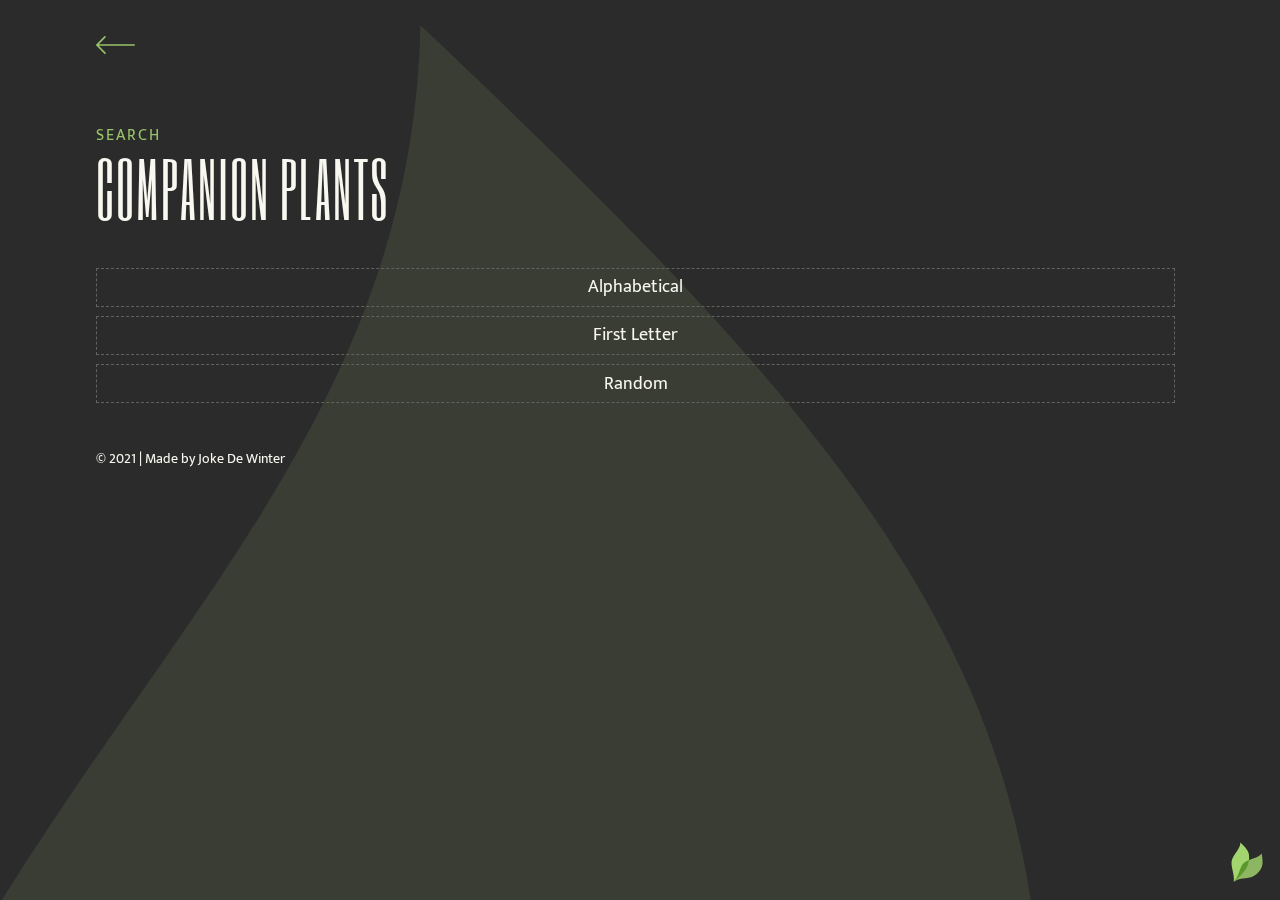
==== search.html @ 4bcbc471 "New design." ====
<!DOCTYPE html>
<html class="no-js" lang="en">
<head>
	<title>Search | Companion plants</title>

	<meta charset="UTF-8" />
	<meta name="viewport" content="width=device-width, initial-scale=1">
    <meta name="description" content="Which plants are best friends? And which plants are always falling out with each other?"/>
	<link rel="stylesheet" href="css/screen.min.css">
  	<link rel="icon" type="image/ico" href="favicon.ico" />
</head>

<body>

    <a id="show-menu" class="hide" href="#menu">
        <svg xmlns="http://www.w3.org/2000/svg" width="32" height="32" viewBox="0 0 32 32"><g fill="#98C268" fill-rule="evenodd" stroke="none" stroke-width="1"><path d="M8 10H23.529V12.118H8z"/><path d="M8 14.941H23.529V17.059H8z"/><path d="M8 19.882H23.529V22H8z"/></g></svg>
        <span class="screen-reader-text">Search menu</span>
    </a> 

    <nav id="menu">
        <a href="index.html">
            <svg width="39" height="18" xmlns="http://www.w3.org/2000/svg"><path d="M8.938 18a.809.809 0 01-.575-.239L.238 9.58A.832.832 0 01.236 8.42L8.361.24A.806.806 0 018.937 0a.8.8 0 01.575.24.823.823 0 010 1.157L2.775 8.182h35.413c.448 0 .812.366.812.818a.816.816 0 01-.812.818H2.775l6.737 6.785a.823.823 0 010 1.156.8.8 0 01-.574.241z" fill="#98C268" fill-rule="nonzero"/></svg>
            <span class="screen-reader-text">Back to home screen</span>
        </a> 
        
        <h1><span>Search</span> Companion Plants</h1>
    	<button id="alphabetical">Alphabetical</button>
    	<button id="letter">First Letter</button>
    	<button id="random">Random</button>
    </nav>
    
    <section id="result"></section>
    <section id="list"></section>
    <section id="letters"></section>

    <footer>
    	<p>&copy; 2021 | <a href="http://www.jokedewinter.co.uk">Made by Joke De Winter</a></p>
    </footer>
    
    <script src="js/companions.json"></script>
    <script src="js/engine.js"></script>

</body>
</html>
---- css/screen.min.css ----
*{margin:0;padding:0}*,*:before,*:after{box-sizing:border-box;-webkit-text-size-adjust:100%}footer,header,nav,section{display:block}button{background:none;border:none;border-radius:0px;outline:0;-webkit-appearance:none}ul li{list-style:none}ul li::before{content:"\200B"}@media screen and (max-width: 37.49em){ul li{margin-left:0}}.screen-reader-text{clip:rect(1px, 1px, 1px, 1px);overflow:hidden;position:absolute !important;height:1px;width:1px}.screen-reader-text:focus{clip:auto;display:block;font-weight:700;text-transform:uppercase;letter-spacing:1px;height:auto;line-height:normal;padding:0.7em 2em;position:absolute;left:0.5em;top:0.5em;text-decoration:none;width:auto;z-index:100000;border-bottom:none}@font-face{font-family:'Six Caps';font-style:normal;font-weight:400;font-display:swap;src:local("Six Caps"),local("Six Caps-Regular"),url("../fonts/six-caps/six-caps-regular.woff2") format("woff2"),url("../fonts/six-caps/six-caps-regular.woff") format("woff")}@font-face{font-family:'Mukta';font-style:normal;font-weight:400;font-display:swap;src:local("Mukta"),local("Mukta-Regular"),url("../fonts/mukta/mukta-regular.woff2") format("woff2"),url("../fonts/mukta/mukta-regular.woff") format("woff")}@font-face{font-family:'Mukta';font-style:normal;font-weight:700;font-display:swap;src:local("Mukta Bold"),local("Mukta-Bold"),url("../fonts/mukta/mukta-700.woff2") format("woff2"),url("../fonts/mukta/mukta-700.woff") format("woff")}:root{--font-title: 'Six Caps', sans-serif;--font-body: 'Mukta', sans-serif;--col-text: #2b2b2b;--col-text-light: #91918d;--col-text-reverse: #f8f7f0;--col-page-light: #f8f7f0;--col-page-dark: #2b2b2b;--col-border: #61635d;--col-theme: #98c268;--col-theme-hover: #7ea057}html{font-size:62.5%}body{min-height:100vh;padding-top:2em;font-family:var(--font-body);font-size:18px;font-size:1.8rem;line-height:1.5;background-color:var(--col-page-dark);color:var(--col-text-reverse)}body>*{width:85%;margin:0 auto;position:relative;z-index:100}.hide{display:none}section:empty{height:0;display:none}body::after{content:"";background-image:url("../images/leaves-bg.svg");background-repeat:no-repeat;background-size:cover;width:100vw;height:100vh;position:fixed;top:0;left:0;z-index:99}body:not(.home)::before{content:"";background-image:url("../images/leaves-icon.svg");background-repeat:no-repeat;width:40px;height:40px;position:fixed;bottom:1em;right:0.7em;z-index:100}footer{padding:2em 0 1em 0;align-self:flex-end}h1,h2{font-family:var(--font-title);font-weight:normal;text-transform:uppercase;letter-spacing:2px;line-height:1.2;margin-bottom:0.5em}h1{font-size:72px;font-size:7.2rem}h2{font-size:48px;font-size:4.8rem}h1 span{font-family:var(--font-body);font-size:16px;font-size:1.6rem;text-transform:uppercase;letter-spacing:2px;display:block;color:var(--col-theme)}h3{font-size:16px;font-size:1.6rem;text-transform:uppercase;letter-spacing:2px;margin-bottom:0.5em}span{font-weight:normal}footer p{font-size:14px;font-size:1.4rem}a{color:inherit;text-decoration:none}.button{font-size:18px;font-size:1.8rem;text-transform:uppercase;letter-spacing:2px;height:45px;padding:0.5em 0.5em;background-color:var(--col-theme)}button{font-family:var(--font-body);font-size:18px;font-size:1.8rem;margin:0 0.5em 0.5em 0;padding:0.2em 1em;color:var(--col-text-reverse)}button:hover{background-color:var(--col-theme) !important}#letters button{font-size:18px;font-size:1.8rem;font-weight:700;width:2.3em;height:2.5em;margin:0.7em 1em 0 0;padding:0.5em 0.5em;background-color:var(--col-page-light);color:var(--col-text)}nav button,#list button{border:1px dashed var(--col-border)}.home{display:flex;flex-direction:column;height:100vh;align-items:center;text-align:center}.home h1::before{content:"";width:150px;height:150px;position:absolute;top:0;left:0;right:0;margin:0 auto;text-align:center;background-image:url("../images/leaves-icon.svg");background-repeat:no-repeat;background-size:cover}.home h1{font-size:90px;font-size:9rem;line-height:1;margin-bottom:0;padding-top:1.7em}.home p{width:25ch;margin:0 auto;padding:1em 0}.home a{width:20ch;margin:0 auto}nav{display:grid;grid-auto-rows:minmax(48px, auto)}nav a{height:90px}#show-menu:not(.hide){display:block;height:3em}#result,#letters,#list article{margin-bottom:3em}.scrollbar{display:grid;grid-template-columns:repeat(2, 70vw);grid-column-gap:1.5em;height:100%;overflow-y:auto;margin:0 auto}.scrollbar article{column-width:32vw;column-fill:auto;height:100%;display:inline-block;padding-top:1.5em}.scrollbar article h3{column-span:all}.scrollbar,.scrollbar article{transform:rotateX(180deg)}.scrollbar::-webkit-scrollbar{width:5px;height:3px}.scrollbar::-webkit-scrollbar-track{-webkit-box-shadow:inset 0 0 6px var(--col-border) !important;background:var(--col-border)}.scrollbar::-webkit-scrollbar-thumb{background:var(--col-text-reverse)}.scrollbar::-webkit-scrollbar-thumb:hover{background:var(--col-theme)}.scrollbar::-webkit-scrollbar:vertical{display:none}

/*# sourceMappingURL=screen.min.css.map */
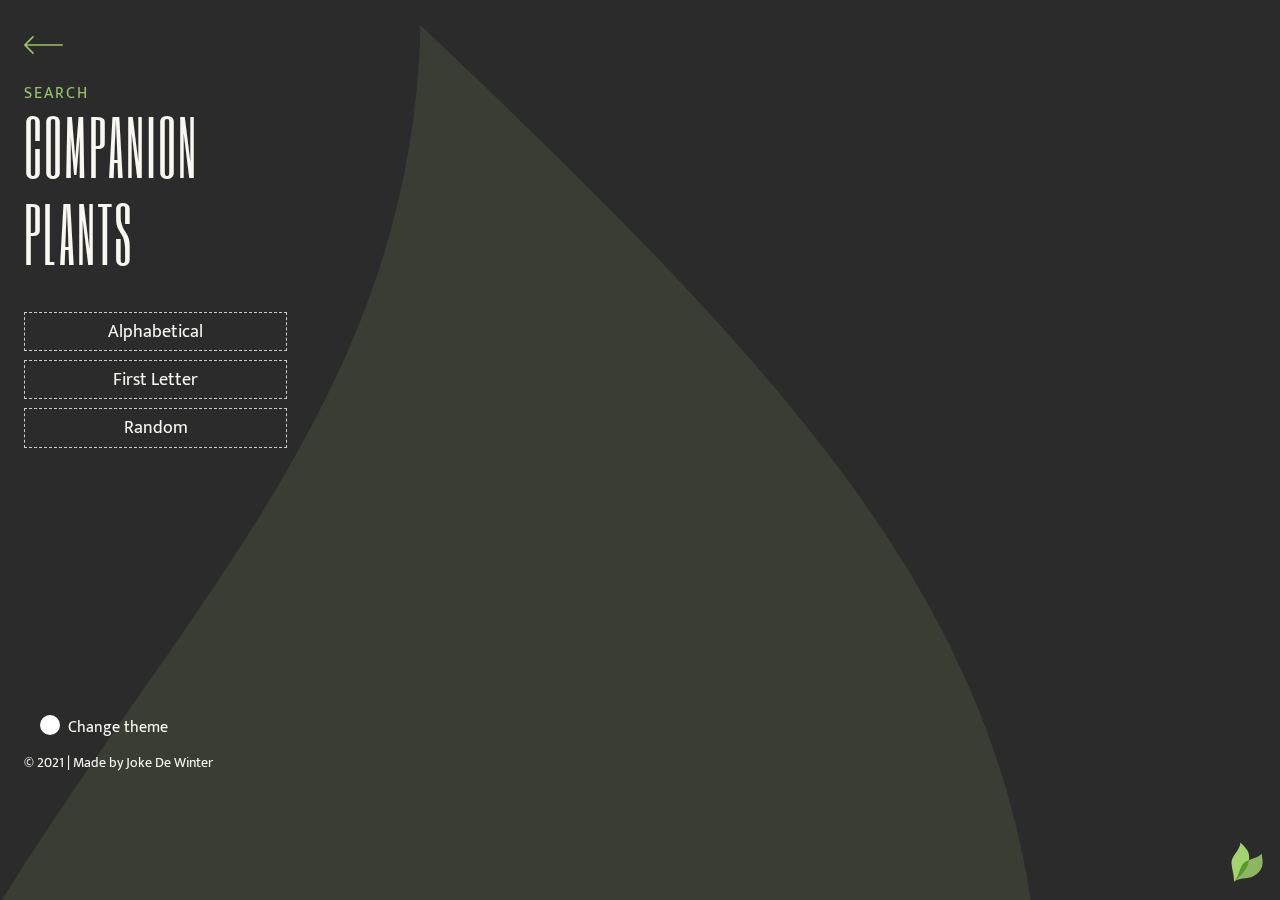
==== commit 7bd786ed: "Dark mode / Light mode !!!!" ====
--- a/search.html
+++ b/search.html
@@ -34,6 +34,7 @@
     <section id="letters"></section>
 
     <footer>
+		<button id="theme">Change theme</button>
     	<p>&copy; 2021 | <a href="http://www.jokedewinter.co.uk">Made by Joke De Winter</a></p>
     </footer>
     
--- a/css/screen.min.css
+++ b/css/screen.min.css
@@ -1,3 +1 @@
-*{margin:0;padding:0}*,*:before,*:after{box-sizing:border-box;-webkit-text-size-adjust:100%}footer,header,nav,section{display:block}button{background:none;border:none;border-radius:0px;outline:0;-webkit-appearance:none}ul li{list-style:none}ul li::before{content:"\200B"}@media screen and (max-width: 37.49em){ul li{margin-left:0}}.screen-reader-text{clip:rect(1px, 1px, 1px, 1px);overflow:hidden;position:absolute !important;height:1px;width:1px}.screen-reader-text:focus{clip:auto;display:block;font-weight:700;text-transform:uppercase;letter-spacing:1px;height:auto;line-height:normal;padding:0.7em 2em;position:absolute;left:0.5em;top:0.5em;text-decoration:none;width:auto;z-index:100000;border-bottom:none}@font-face{font-family:'Six Caps';font-style:normal;font-weight:400;font-display:swap;src:local("Six Caps"),local("Six Caps-Regular"),url("../fonts/six-caps/six-caps-regular.woff2") format("woff2"),url("../fonts/six-caps/six-caps-regular.woff") format("woff")}@font-face{font-family:'Mukta';font-style:normal;font-weight:400;font-display:swap;src:local("Mukta"),local("Mukta-Regular"),url("../fonts/mukta/mukta-regular.woff2") format("woff2"),url("../fonts/mukta/mukta-regular.woff") format("woff")}@font-face{font-family:'Mukta';font-style:normal;font-weight:700;font-display:swap;src:local("Mukta Bold"),local("Mukta-Bold"),url("../fonts/mukta/mukta-700.woff2") format("woff2"),url("../fonts/mukta/mukta-700.woff") format("woff")}:root{--font-title: 'Six Caps', sans-serif;--font-body: 'Mukta', sans-serif;--col-text: #2b2b2b;--col-text-light: #91918d;--col-text-reverse: #f8f7f0;--col-page-light: #f8f7f0;--col-page-dark: #2b2b2b;--col-border: #61635d;--col-theme: #98c268;--col-theme-hover: #7ea057}html{font-size:62.5%}body{min-height:100vh;padding-top:2em;font-family:var(--font-body);font-size:18px;font-size:1.8rem;line-height:1.5;background-color:var(--col-page-dark);color:var(--col-text-reverse)}body>*{width:85%;margin:0 auto;position:relative;z-index:100}.hide{display:none}section:empty{height:0;display:none}body::after{content:"";background-image:url("../images/leaves-bg.svg");background-repeat:no-repeat;background-size:cover;width:100vw;height:100vh;position:fixed;top:0;left:0;z-index:99}body:not(.home)::before{content:"";background-image:url("../images/leaves-icon.svg");background-repeat:no-repeat;width:40px;height:40px;position:fixed;bottom:1em;right:0.7em;z-index:100}footer{padding:2em 0 1em 0;align-self:flex-end}h1,h2{font-family:var(--font-title);font-weight:normal;text-transform:uppercase;letter-spacing:2px;line-height:1.2;margin-bottom:0.5em}h1{font-size:72px;font-size:7.2rem}h2{font-size:48px;font-size:4.8rem}h1 span{font-family:var(--font-body);font-size:16px;font-size:1.6rem;text-transform:uppercase;letter-spacing:2px;display:block;color:var(--col-theme)}h3{font-size:16px;font-size:1.6rem;text-transform:uppercase;letter-spacing:2px;margin-bottom:0.5em}span{font-weight:normal}footer p{font-size:14px;font-size:1.4rem}a{color:inherit;text-decoration:none}.button{font-size:18px;font-size:1.8rem;text-transform:uppercase;letter-spacing:2px;height:45px;padding:0.5em 0.5em;background-color:var(--col-theme)}button{font-family:var(--font-body);font-size:18px;font-size:1.8rem;margin:0 0.5em 0.5em 0;padding:0.2em 1em;color:var(--col-text-reverse)}button:hover{background-color:var(--col-theme) !important}#letters button{font-size:18px;font-size:1.8rem;font-weight:700;width:2.3em;height:2.5em;margin:0.7em 1em 0 0;padding:0.5em 0.5em;background-color:var(--col-page-light);color:var(--col-text)}nav button,#list button{border:1px dashed var(--col-border)}.home{display:flex;flex-direction:column;height:100vh;align-items:center;text-align:center}.home h1::before{content:"";width:150px;height:150px;position:absolute;top:0;left:0;right:0;margin:0 auto;text-align:center;background-image:url("../images/leaves-icon.svg");background-repeat:no-repeat;background-size:cover}.home h1{font-size:90px;font-size:9rem;line-height:1;margin-bottom:0;padding-top:1.7em}.home p{width:25ch;margin:0 auto;padding:1em 0}.home a{width:20ch;margin:0 auto}nav{display:grid;grid-auto-rows:minmax(48px, auto)}nav a{height:90px}#show-menu:not(.hide){display:block;height:3em}#result,#letters,#list article{margin-bottom:3em}.scrollbar{display:grid;grid-template-columns:repeat(2, 70vw);grid-column-gap:1.5em;height:100%;overflow-y:auto;margin:0 auto}.scrollbar article{column-width:32vw;column-fill:auto;height:100%;display:inline-block;padding-top:1.5em}.scrollbar article h3{column-span:all}.scrollbar,.scrollbar article{transform:rotateX(180deg)}.scrollbar::-webkit-scrollbar{width:5px;height:3px}.scrollbar::-webkit-scrollbar-track{-webkit-box-shadow:inset 0 0 6px var(--col-border) !important;background:var(--col-border)}.scrollbar::-webkit-scrollbar-thumb{background:var(--col-text-reverse)}.scrollbar::-webkit-scrollbar-thumb:hover{background:var(--col-theme)}.scrollbar::-webkit-scrollbar:vertical{display:none}
-
-/*# sourceMappingURL=screen.min.css.map */+﻿*{margin:0;padding:0}*,*:before,*:after{box-sizing:border-box;-webkit-text-size-adjust:100%}footer,header,nav,section{display:block}button{background:none;border:none;border-radius:0px;outline:0;-webkit-appearance:none}ul li{list-style:none}ul li::before{content:"​"}@media screen and (max-width: 37.49em){ul li{margin-left:0}}.screen-reader-text{clip:rect(1px, 1px, 1px, 1px);overflow:hidden;position:absolute !important;height:1px;width:1px}.screen-reader-text:focus{clip:auto;display:block;font-weight:700;text-transform:uppercase;letter-spacing:1px;height:auto;line-height:normal;padding:.7em 2em;position:absolute;left:.5em;top:.5em;text-decoration:none;width:auto;z-index:100000;border-bottom:none}@font-face{font-family:"Six Caps";font-style:normal;font-weight:400;font-display:swap;src:local("Six Caps"),local("Six Caps-Regular"),url("../fonts/six-caps/six-caps-regular.woff2") format("woff2"),url("../fonts/six-caps/six-caps-regular.woff") format("woff")}@font-face{font-family:"Mukta";font-style:normal;font-weight:400;font-display:swap;src:local("Mukta"),local("Mukta-Regular"),url("../fonts/mukta/mukta-regular.woff2") format("woff2"),url("../fonts/mukta/mukta-regular.woff") format("woff")}@font-face{font-family:"Mukta";font-style:normal;font-weight:700;font-display:swap;src:local("Mukta Bold"),local("Mukta-Bold"),url("../fonts/mukta/mukta-700.woff2") format("woff2"),url("../fonts/mukta/mukta-700.woff") format("woff")}:root{--font-title: "Six Caps", sans-serif;--font-body: "Mukta", sans-serif;--col-text: #2b2b2b;--col-text-light: #91918d;--col-text-reverse: #f8f7f0;--col-page-light: #f8f7f0;--col-page-dark: #2b2b2b;--col-border: #61635d;--col-border-light: #ccc;--col-theme: #98c268;--col-theme-hover: #7ea057}html{font-size:62.5%}body{min-height:100vh;padding-top:2em;font-family:var(--font-body);font-size:18px;font-size:1.8rem;line-height:1.5;background-color:var(--col-page-dark);color:var(--col-text-reverse)}body>*{width:85%;margin:0 auto;position:relative;z-index:100}@media screen and (max-width: 47.99em){.hide{display:none}}section:empty{height:0;display:none}body::after{content:"";background-image:url("../images/leaves-bg.svg");background-repeat:no-repeat;background-size:cover;width:100vw;height:100vh;position:fixed;top:0;left:0;z-index:99}body:not(.home)::before{content:"";background-image:url("../images/leaves-icon.svg");background-repeat:no-repeat;width:40px;height:40px;position:fixed;bottom:1em;right:.7em;z-index:100}footer{padding:2em 0 1em 0;align-self:flex-end}h1,h2{font-family:var(--font-title);font-weight:normal;text-transform:uppercase;letter-spacing:2px;line-height:1.2;margin-bottom:.5em}h1{font-size:72px;font-size:7.2rem}h2{font-size:48px;font-size:4.8rem}h1 span{font-family:var(--font-body);font-size:16px;font-size:1.6rem;text-transform:uppercase;letter-spacing:2px;display:block;color:var(--col-theme)}h3{font-size:16px;font-size:1.6rem;text-transform:uppercase;letter-spacing:2px;margin-bottom:.5em;color:var(--col-theme-hover)}span{font-weight:normal}footer p{font-size:14px;font-size:1.4rem}a{color:inherit;text-decoration:none}.button{font-size:18px;font-size:1.8rem;text-transform:uppercase;letter-spacing:2px;height:45px;padding:.5em .5em;background-color:var(--col-theme)}button{font-size:18px;font-size:1.8rem;margin:0 .5em .5em 0;padding:.2em 1em;color:var(--col-text-reverse)}button{font-family:var(--font-body)}button:hover{background-color:var(--col-theme) !important}#letters button{font-size:18px;font-size:1.8rem;font-weight:700;width:2.3em;height:2.5em;margin:.7em 1em 0 0;padding:.5em .5em;background-color:var(--col-page-light);color:var(--col-text)}nav button,#list button{border:1px dashed var(--col-border)}.home{display:flex;flex-direction:column;height:100vh;justify-content:center;text-align:center}.home h1::before{content:"";width:150px;height:150px;position:absolute;top:0;left:0;right:0;margin:0 auto;text-align:center;background-image:url("../images/leaves-icon.svg");background-repeat:no-repeat;background-size:cover}.home h1{font-size:90px;font-size:9rem;line-height:1;margin-bottom:0;padding-top:1.7em}.home p{width:25ch;margin:0 auto;padding:1em 0}.home a{width:20ch;margin:0 auto}nav{display:grid;grid-auto-rows:minmax(48px, auto)}nav a{height:90px}@media screen and (max-width: 47.99em){#show-menu:not(.hide){display:block;height:3em}}#result,#letters,#list article{margin-bottom:3em}.scrollbar{display:grid;grid-template-columns:repeat(2, 70vw);grid-column-gap:1.5em;height:100%;overflow-y:auto;margin:0 auto}.scrollbar article{column-width:32vw;column-fill:auto;height:100%;display:inline-block;padding-top:1.5em}.scrollbar article h3{column-span:all}.scrollbar li{break-inside:avoid;padding:.3em 0;border-bottom:1px dashed var(--col-border)}@media screen and (max-width: 47.99em){.scrollbar,.scrollbar article{transform:rotateX(180deg)}.scrollbar::-webkit-scrollbar{width:5px;height:3px}.scrollbar::-webkit-scrollbar-track{-webkit-box-shadow:inset 0 0 6px var(--col-border) !important;background:var(--col-border)}.scrollbar::-webkit-scrollbar-thumb{background:var(--col-text-reverse)}.scrollbar::-webkit-scrollbar-thumb:hover{background:var(--col-theme)}.scrollbar::-webkit-scrollbar:vertical{display:none}}@media screen and (prefers-color-scheme: light){.light-mode{background-color:var(--col-page-light);color:var(--col-text)}}.light-mode{background-color:var(--col-page-light)}.light-mode::after{background-image:url("../images/leaves-bg-light.svg")}.light-mode,.light-mode button{color:var(--col-text)}.light-mode #letters button{background-color:var(--col-page-dark);color:var(--col-text-reverse)}nav button,#list button{border:1px dashed var(--col-border-light)}.scrollbar li{border-bottom:1px dashed var(--col-border-light)}#theme{font-size:16px;font-size:1.6rem;color:var(--col-text-reverse)}#theme::before{content:"";background-color:#fff;width:20px;height:20px;border-radius:20px;display:inline-block;margin-right:.5em;margin-bottom:-0.2em}.light-mode #theme{color:var(--col-text)}.light-mode #theme::before{background-color:#000}@media screen and (min-width: 48em){#show-menu{display:none}nav a{height:48px}body:not(.home){display:grid;grid-template-columns:25vw 25vw 50vw}body:not(.home)>*{align-self:flex-start}#menu{grid-column:1/2}#list{grid-column:2/3}#letters{grid-column:2/3}#result{grid-column:3/4}#list{grid-row:1/span 1}footer{grid-row:3}#list,#letters,#list>article{padding-top:48px}#result{padding-top:70px}.scrollbar{grid-template-columns:repeat(2, 1fr)}.scrollbar article{column-width:100px}}
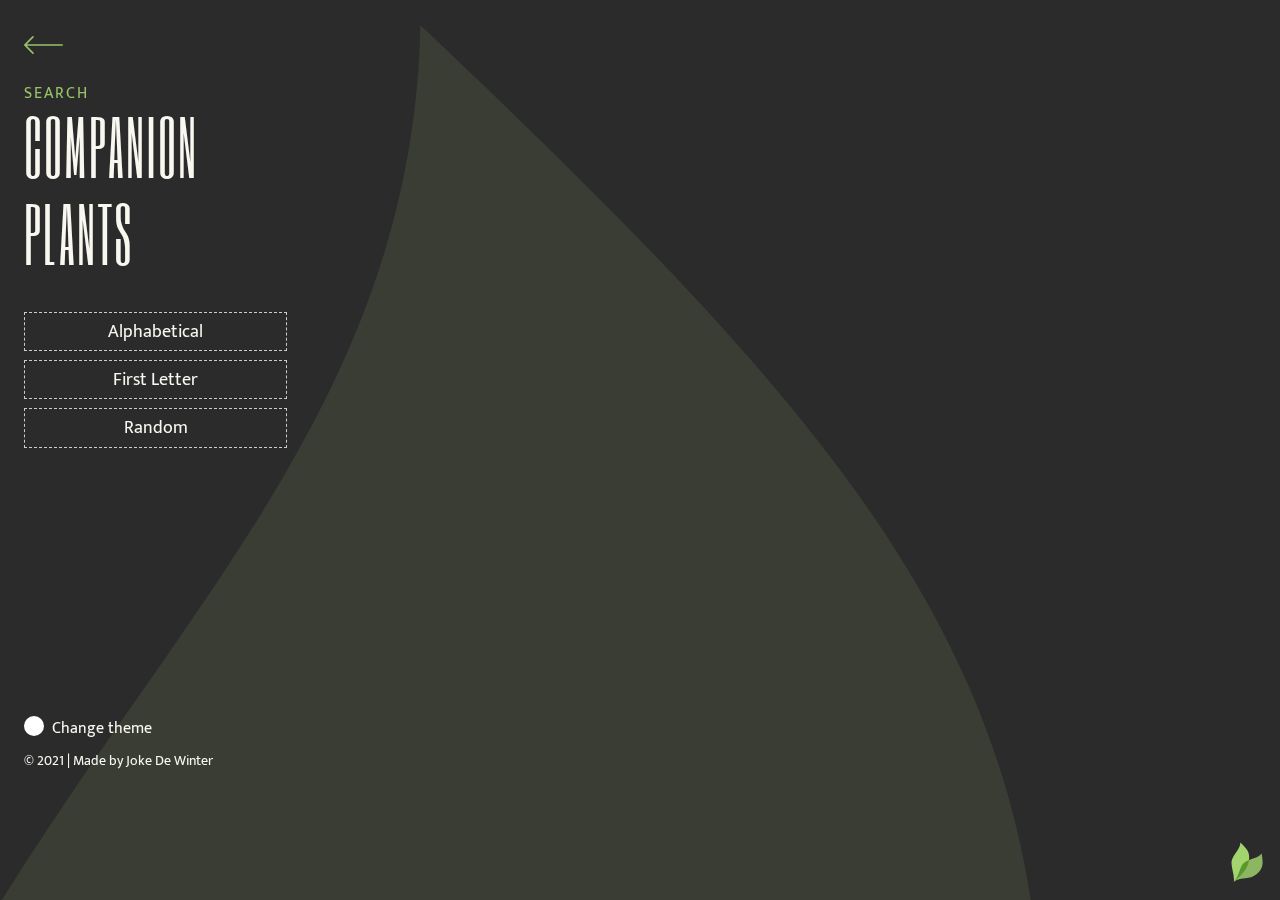
==== commit 0050e725: "Theme button amends." ====
--- a/search.html
+++ b/search.html
@@ -7,7 +7,14 @@
 	<meta name="viewport" content="width=device-width, initial-scale=1">
     <meta name="description" content="Which plants are best friends? And which plants are always falling out with each other?"/>
 	<link rel="stylesheet" href="css/screen.min.css">
+	
   	<link rel="icon" type="image/ico" href="favicon.ico" />
+    <link rel="apple-touch-icon" sizes="180x180" href="images/favicon/apple-touch-icon.png">
+    <link rel="icon" type="image/png" sizes="32x32" href="images/favicon/favicon-32x32.png">
+    <link rel="icon" type="image/png" sizes="16x16" href="images/favicon/favicon-16x16.png">
+    <link rel="mask-icon" href="images/favicon/safari-pinned-tab.svg" color="#98c268">
+    <meta name="msapplication-TileColor" content="#98c268">
+    <meta name="theme-color" content="#ffffff">
 </head>
 
 <body>
--- a/css/screen.min.css
+++ b/css/screen.min.css
@@ -1 +1 @@
-﻿*{margin:0;padding:0}*,*:before,*:after{box-sizing:border-box;-webkit-text-size-adjust:100%}footer,header,nav,section{display:block}button{background:none;border:none;border-radius:0px;outline:0;-webkit-appearance:none}ul li{list-style:none}ul li::before{content:"​"}@media screen and (max-width: 37.49em){ul li{margin-left:0}}.screen-reader-text{clip:rect(1px, 1px, 1px, 1px);overflow:hidden;position:absolute !important;height:1px;width:1px}.screen-reader-text:focus{clip:auto;display:block;font-weight:700;text-transform:uppercase;letter-spacing:1px;height:auto;line-height:normal;padding:.7em 2em;position:absolute;left:.5em;top:.5em;text-decoration:none;width:auto;z-index:100000;border-bottom:none}@font-face{font-family:"Six Caps";font-style:normal;font-weight:400;font-display:swap;src:local("Six Caps"),local("Six Caps-Regular"),url("../fonts/six-caps/six-caps-regular.woff2") format("woff2"),url("../fonts/six-caps/six-caps-regular.woff") format("woff")}@font-face{font-family:"Mukta";font-style:normal;font-weight:400;font-display:swap;src:local("Mukta"),local("Mukta-Regular"),url("../fonts/mukta/mukta-regular.woff2") format("woff2"),url("../fonts/mukta/mukta-regular.woff") format("woff")}@font-face{font-family:"Mukta";font-style:normal;font-weight:700;font-display:swap;src:local("Mukta Bold"),local("Mukta-Bold"),url("../fonts/mukta/mukta-700.woff2") format("woff2"),url("../fonts/mukta/mukta-700.woff") format("woff")}:root{--font-title: "Six Caps", sans-serif;--font-body: "Mukta", sans-serif;--col-text: #2b2b2b;--col-text-light: #91918d;--col-text-reverse: #f8f7f0;--col-page-light: #f8f7f0;--col-page-dark: #2b2b2b;--col-border: #61635d;--col-border-light: #ccc;--col-theme: #98c268;--col-theme-hover: #7ea057}html{font-size:62.5%}body{min-height:100vh;padding-top:2em;font-family:var(--font-body);font-size:18px;font-size:1.8rem;line-height:1.5;background-color:var(--col-page-dark);color:var(--col-text-reverse)}body>*{width:85%;margin:0 auto;position:relative;z-index:100}@media screen and (max-width: 47.99em){.hide{display:none}}section:empty{height:0;display:none}body::after{content:"";background-image:url("../images/leaves-bg.svg");background-repeat:no-repeat;background-size:cover;width:100vw;height:100vh;position:fixed;top:0;left:0;z-index:99}body:not(.home)::before{content:"";background-image:url("../images/leaves-icon.svg");background-repeat:no-repeat;width:40px;height:40px;position:fixed;bottom:1em;right:.7em;z-index:100}footer{padding:2em 0 1em 0;align-self:flex-end}h1,h2{font-family:var(--font-title);font-weight:normal;text-transform:uppercase;letter-spacing:2px;line-height:1.2;margin-bottom:.5em}h1{font-size:72px;font-size:7.2rem}h2{font-size:48px;font-size:4.8rem}h1 span{font-family:var(--font-body);font-size:16px;font-size:1.6rem;text-transform:uppercase;letter-spacing:2px;display:block;color:var(--col-theme)}h3{font-size:16px;font-size:1.6rem;text-transform:uppercase;letter-spacing:2px;margin-bottom:.5em;color:var(--col-theme-hover)}span{font-weight:normal}footer p{font-size:14px;font-size:1.4rem}a{color:inherit;text-decoration:none}.button{font-size:18px;font-size:1.8rem;text-transform:uppercase;letter-spacing:2px;height:45px;padding:.5em .5em;background-color:var(--col-theme)}button{font-size:18px;font-size:1.8rem;margin:0 .5em .5em 0;padding:.2em 1em;color:var(--col-text-reverse)}button{font-family:var(--font-body)}button:hover{background-color:var(--col-theme) !important}#letters button{font-size:18px;font-size:1.8rem;font-weight:700;width:2.3em;height:2.5em;margin:.7em 1em 0 0;padding:.5em .5em;background-color:var(--col-page-light);color:var(--col-text)}nav button,#list button{border:1px dashed var(--col-border)}.home{display:flex;flex-direction:column;height:100vh;justify-content:center;text-align:center}.home h1::before{content:"";width:150px;height:150px;position:absolute;top:0;left:0;right:0;margin:0 auto;text-align:center;background-image:url("../images/leaves-icon.svg");background-repeat:no-repeat;background-size:cover}.home h1{font-size:90px;font-size:9rem;line-height:1;margin-bottom:0;padding-top:1.7em}.home p{width:25ch;margin:0 auto;padding:1em 0}.home a{width:20ch;margin:0 auto}nav{display:grid;grid-auto-rows:minmax(48px, auto)}nav a{height:90px}@media screen and (max-width: 47.99em){#show-menu:not(.hide){display:block;height:3em}}#result,#letters,#list article{margin-bottom:3em}.scrollbar{display:grid;grid-template-columns:repeat(2, 70vw);grid-column-gap:1.5em;height:100%;overflow-y:auto;margin:0 auto}.scrollbar article{column-width:32vw;column-fill:auto;height:100%;display:inline-block;padding-top:1.5em}.scrollbar article h3{column-span:all}.scrollbar li{break-inside:avoid;padding:.3em 0;border-bottom:1px dashed var(--col-border)}@media screen and (max-width: 47.99em){.scrollbar,.scrollbar article{transform:rotateX(180deg)}.scrollbar::-webkit-scrollbar{width:5px;height:3px}.scrollbar::-webkit-scrollbar-track{-webkit-box-shadow:inset 0 0 6px var(--col-border) !important;background:var(--col-border)}.scrollbar::-webkit-scrollbar-thumb{background:var(--col-text-reverse)}.scrollbar::-webkit-scrollbar-thumb:hover{background:var(--col-theme)}.scrollbar::-webkit-scrollbar:vertical{display:none}}@media screen and (prefers-color-scheme: light){.light-mode{background-color:var(--col-page-light);color:var(--col-text)}}.light-mode{background-color:var(--col-page-light)}.light-mode::after{background-image:url("../images/leaves-bg-light.svg")}.light-mode,.light-mode button{color:var(--col-text)}.light-mode #letters button{background-color:var(--col-page-dark);color:var(--col-text-reverse)}nav button,#list button{border:1px dashed var(--col-border-light)}.scrollbar li{border-bottom:1px dashed var(--col-border-light)}#theme{font-size:16px;font-size:1.6rem;color:var(--col-text-reverse)}#theme::before{content:"";background-color:#fff;width:20px;height:20px;border-radius:20px;display:inline-block;margin-right:.5em;margin-bottom:-0.2em}.light-mode #theme{color:var(--col-text)}.light-mode #theme::before{background-color:#000}@media screen and (min-width: 48em){#show-menu{display:none}nav a{height:48px}body:not(.home){display:grid;grid-template-columns:25vw 25vw 50vw}body:not(.home)>*{align-self:flex-start}#menu{grid-column:1/2}#list{grid-column:2/3}#letters{grid-column:2/3}#result{grid-column:3/4}#list{grid-row:1/span 1}footer{grid-row:3}#list,#letters,#list>article{padding-top:48px}#result{padding-top:70px}.scrollbar{grid-template-columns:repeat(2, 1fr)}.scrollbar article{column-width:100px}}
+﻿*{margin:0;padding:0}*,*:before,*:after{box-sizing:border-box;-webkit-text-size-adjust:100%}footer,header,nav,section{display:block}button{background:none;border:none;border-radius:0px;outline:0;-webkit-appearance:none}ul li{list-style:none}ul li::before{content:"​"}@media screen and (max-width: 37.49em){ul li{margin-left:0}}.screen-reader-text{clip:rect(1px, 1px, 1px, 1px);overflow:hidden;position:absolute !important;height:1px;width:1px}.screen-reader-text:focus{clip:auto;display:block;font-weight:700;text-transform:uppercase;letter-spacing:1px;height:auto;line-height:normal;padding:.7em 2em;position:absolute;left:.5em;top:.5em;text-decoration:none;width:auto;z-index:100000;border-bottom:none}@font-face{font-family:"Six Caps";font-style:normal;font-weight:400;font-display:swap;src:local("Six Caps"),local("Six Caps-Regular"),url("../fonts/six-caps/six-caps-regular.woff2") format("woff2"),url("../fonts/six-caps/six-caps-regular.woff") format("woff")}@font-face{font-family:"Mukta";font-style:normal;font-weight:400;font-display:swap;src:local("Mukta"),local("Mukta-Regular"),url("../fonts/mukta/mukta-regular.woff2") format("woff2"),url("../fonts/mukta/mukta-regular.woff") format("woff")}@font-face{font-family:"Mukta";font-style:normal;font-weight:700;font-display:swap;src:local("Mukta Bold"),local("Mukta-Bold"),url("../fonts/mukta/mukta-700.woff2") format("woff2"),url("../fonts/mukta/mukta-700.woff") format("woff")}:root{--font-title: "Six Caps", sans-serif;--font-body: "Mukta", sans-serif;--col-text: #2b2b2b;--col-text-light: #91918d;--col-text-reverse: #f8f7f0;--col-page-light: #f8f7f0;--col-page-dark: #2b2b2b;--col-border: #61635d;--col-border-light: #ccc;--col-theme: #98c268;--col-theme-hover: #7ea057}html{font-size:62.5%}body{min-height:100vh;padding-top:2em;font-family:var(--font-body);font-size:18px;font-size:1.8rem;line-height:1.5;background-color:var(--col-page-dark);color:var(--col-text-reverse)}body>*{width:85%;margin:0 auto;position:relative;z-index:100}@media screen and (max-width: 47.99em){.hide{display:none}}section:empty{height:0;display:none}body::after{content:"";background-image:url("../images/leaves-bg.svg");background-repeat:no-repeat;background-size:cover;width:100vw;height:100vh;position:fixed;top:0;left:0;z-index:99}body:not(.home)::before{content:"";background-image:url("../images/leaves-icon.svg");background-repeat:no-repeat;width:40px;height:40px;position:fixed;bottom:1em;right:.7em;z-index:100}footer{padding:2em 0 1em 0;align-self:flex-end}h1,h2{font-family:var(--font-title);font-weight:normal;text-transform:uppercase;letter-spacing:2px;line-height:1.2;margin-bottom:.5em}h1{font-size:72px;font-size:7.2rem}h2{font-size:48px;font-size:4.8rem}h1 span{font-family:var(--font-body);font-size:16px;font-size:1.6rem;text-transform:uppercase;letter-spacing:2px;display:block;color:var(--col-theme)}h3{font-size:16px;font-size:1.6rem;text-transform:uppercase;letter-spacing:2px;margin-bottom:.5em;color:var(--col-theme-hover)}span{font-weight:normal}footer p{font-size:14px;font-size:1.4rem}a{color:inherit;text-decoration:none}.button{font-size:18px;font-size:1.8rem;text-transform:uppercase;letter-spacing:2px;height:45px;padding:.5em .5em;background-color:var(--col-theme)}button{font-size:18px;font-size:1.8rem;margin:0 .5em .5em 0;padding:.2em 1em;color:var(--col-text-reverse)}button{font-family:var(--font-body)}button:hover{background-color:var(--col-theme)}#letters button{font-size:18px;font-size:1.8rem;font-weight:700;width:2.3em;height:2.5em;margin:.7em 1em 0 0;padding:.5em .5em;background-color:var(--col-page-light);color:var(--col-text)}nav button,#list button{border:1px dashed var(--col-border)}.home{display:flex;flex-direction:column;height:100vh;justify-content:center;text-align:center}.home h1::before{content:"";width:150px;height:150px;position:absolute;top:0;left:0;right:0;margin:0 auto;text-align:center;background-image:url("../images/leaves-icon.svg");background-repeat:no-repeat;background-size:cover}.home h1{font-size:90px;font-size:9rem;line-height:1;margin-bottom:0;padding-top:1.7em}.home p{width:25ch;margin:0 auto;padding:1em 0}.home a{width:20ch;margin:0 auto}nav{display:grid;grid-auto-rows:minmax(48px, auto)}nav a{height:90px}@media screen and (max-width: 47.99em){#show-menu:not(.hide){display:block;height:3em}}#result,#letters,#list article{margin-bottom:3em}.scrollbar{display:grid;grid-template-columns:repeat(2, 70vw);grid-column-gap:1.5em;height:100%;overflow-y:auto;margin:0 auto}.scrollbar article{column-width:32vw;column-fill:auto;height:100%;display:inline-block;padding-top:1.5em}.scrollbar article h3{column-span:all}.scrollbar li{break-inside:avoid;padding:.3em 0;border-bottom:1px dashed var(--col-border)}@media screen and (max-width: 47.99em){.scrollbar,.scrollbar article{transform:rotateX(180deg)}.scrollbar::-webkit-scrollbar{width:5px;height:3px}.scrollbar::-webkit-scrollbar-track{-webkit-box-shadow:inset 0 0 6px var(--col-border) !important;background:var(--col-border)}.scrollbar::-webkit-scrollbar-thumb{background:var(--col-text-reverse)}.scrollbar::-webkit-scrollbar-thumb:hover{background:var(--col-theme)}.scrollbar::-webkit-scrollbar:vertical{display:none}}@media screen and (prefers-color-scheme: light){.light-mode{background-color:var(--col-page-light);color:var(--col-text)}}.light-mode{background-color:var(--col-page-light)}.light-mode::after{background-image:url("../images/leaves-bg-light.svg")}.light-mode,.light-mode button{color:var(--col-text)}.light-mode #letters button{background-color:var(--col-page-dark);color:var(--col-text-reverse)}nav button,#list button{border:1px dashed var(--col-border-light)}.scrollbar li{border-bottom:1px dashed var(--col-border-light)}#theme{font-size:16px;font-size:1.6rem;color:var(--col-text-reverse);padding:0}#theme:hover{background-color:transparent}#theme::before{content:"";background-color:#fff;width:20px;height:20px;border-radius:20px;display:inline-block;margin-right:.5em;margin-bottom:-0.2em}.light-mode #theme{color:var(--col-text)}.light-mode #theme::before{background-color:#000}@media screen and (min-width: 48em){#show-menu{display:none}nav a{height:48px}body:not(.home){display:grid;grid-template-columns:25vw 25vw 50vw}body:not(.home)>*{align-self:flex-start}#menu{grid-column:1/2}#list{grid-column:2/3}#letters{grid-column:2/3}#result{grid-column:3/4}#list{grid-row:1/span 1}footer{grid-row:3}#list,#letters,#list>article{padding-top:48px}#result{padding-top:70px}.scrollbar{grid-template-columns:repeat(2, 1fr)}.scrollbar article{column-width:100px}}
